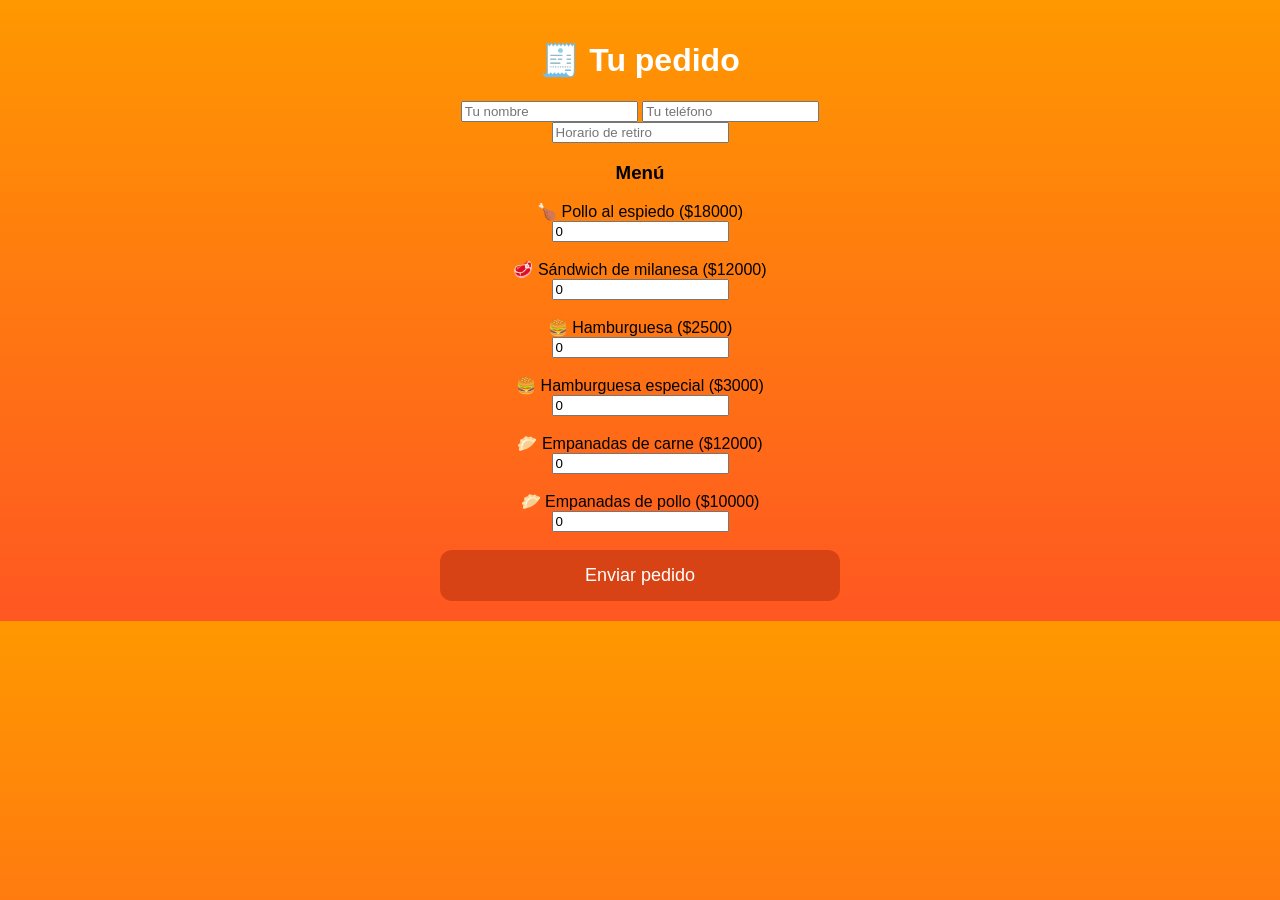
==== templates/pedido.html @ 0c69aeb6 "primera version" ====
<!DOCTYPE html>
<html lang="es">
<head>
    <meta charset="UTF-8">
    <meta name="viewport" content="width=device-width, initial-scale=1.0">
    <title>Hacer pedido</title>
    <link rel="stylesheet" href="/static/style.css">
</head>
<body>

<div class="container">
    <h1>🧾 Tu pedido</h1>

    <form action="/enviar" method="POST">

        <input type="text" name="nombre" placeholder="Tu nombre" required>
        <input type="text" name="telefono" placeholder="Tu teléfono" required>
        <input type="text" name="horario" placeholder="Horario de retiro" required>

        <h3>Menú</h3>

        🍗 Pollo al espiedo ($18000)<br>
        <input type="number" name="pollo" value="0" min="0"><br><br>

        🥩 Sándwich de milanesa ($12000)<br>
        <input type="number" name="milanesa" value="0" min="0"><br><br>

        🍔 Hamburguesa ($2500)<br>
        <input type="number" name="hamburguesa" value="0" min="0"><br><br>

        🍔 Hamburguesa especial ($3000)<br>
        <input type="number" name="hamburguesa_especial" value="0" min="0"><br><br>

        🥟 Empanadas de carne ($12000)<br>
        <input type="number" name="empanadas_carne" value="0" min="0"><br><br>

        🥟 Empanadas de pollo ($10000)<br>
        <input type="number" name="empanadas_pollo" value="0" min="0"><br><br>

        <button type="submit">Enviar pedido</button>
    </form>
</div>

</body>
</html>
---- static/style.css ----
body {
    margin: 0;
    font-family: Arial, sans-serif;
    background: linear-gradient(#ff9800, #ff5722);
}

.container {
    max-width: 400px;
    margin: auto;
    padding: 20px;
    text-align: center;
}

h1 {
    color: white;
    font-size: 32px;
}

.subtitulo {
    color: #ffe0b2;
}

.card {
    background: white;
    border-radius: 12px;
    padding: 15px;
    margin: 15px 0;
}

button {
    width: 100%;
    padding: 15px;
    font-size: 18px;
    background: #d84315;
    color: white;
    border: none;
    border-radius: 12px;
    cursor: pointer;
}

button:hover {
    background: #bf360c;
}
a.btn {
    display: block;
    text-decoration: none;
    background: #d84315;
    color: white;
    padding: 15px;
    border-radius: 12px;
    font-size: 18px;
    margin-top: 20px;
}

a.btn:hover {
    background: #bf360c;
}
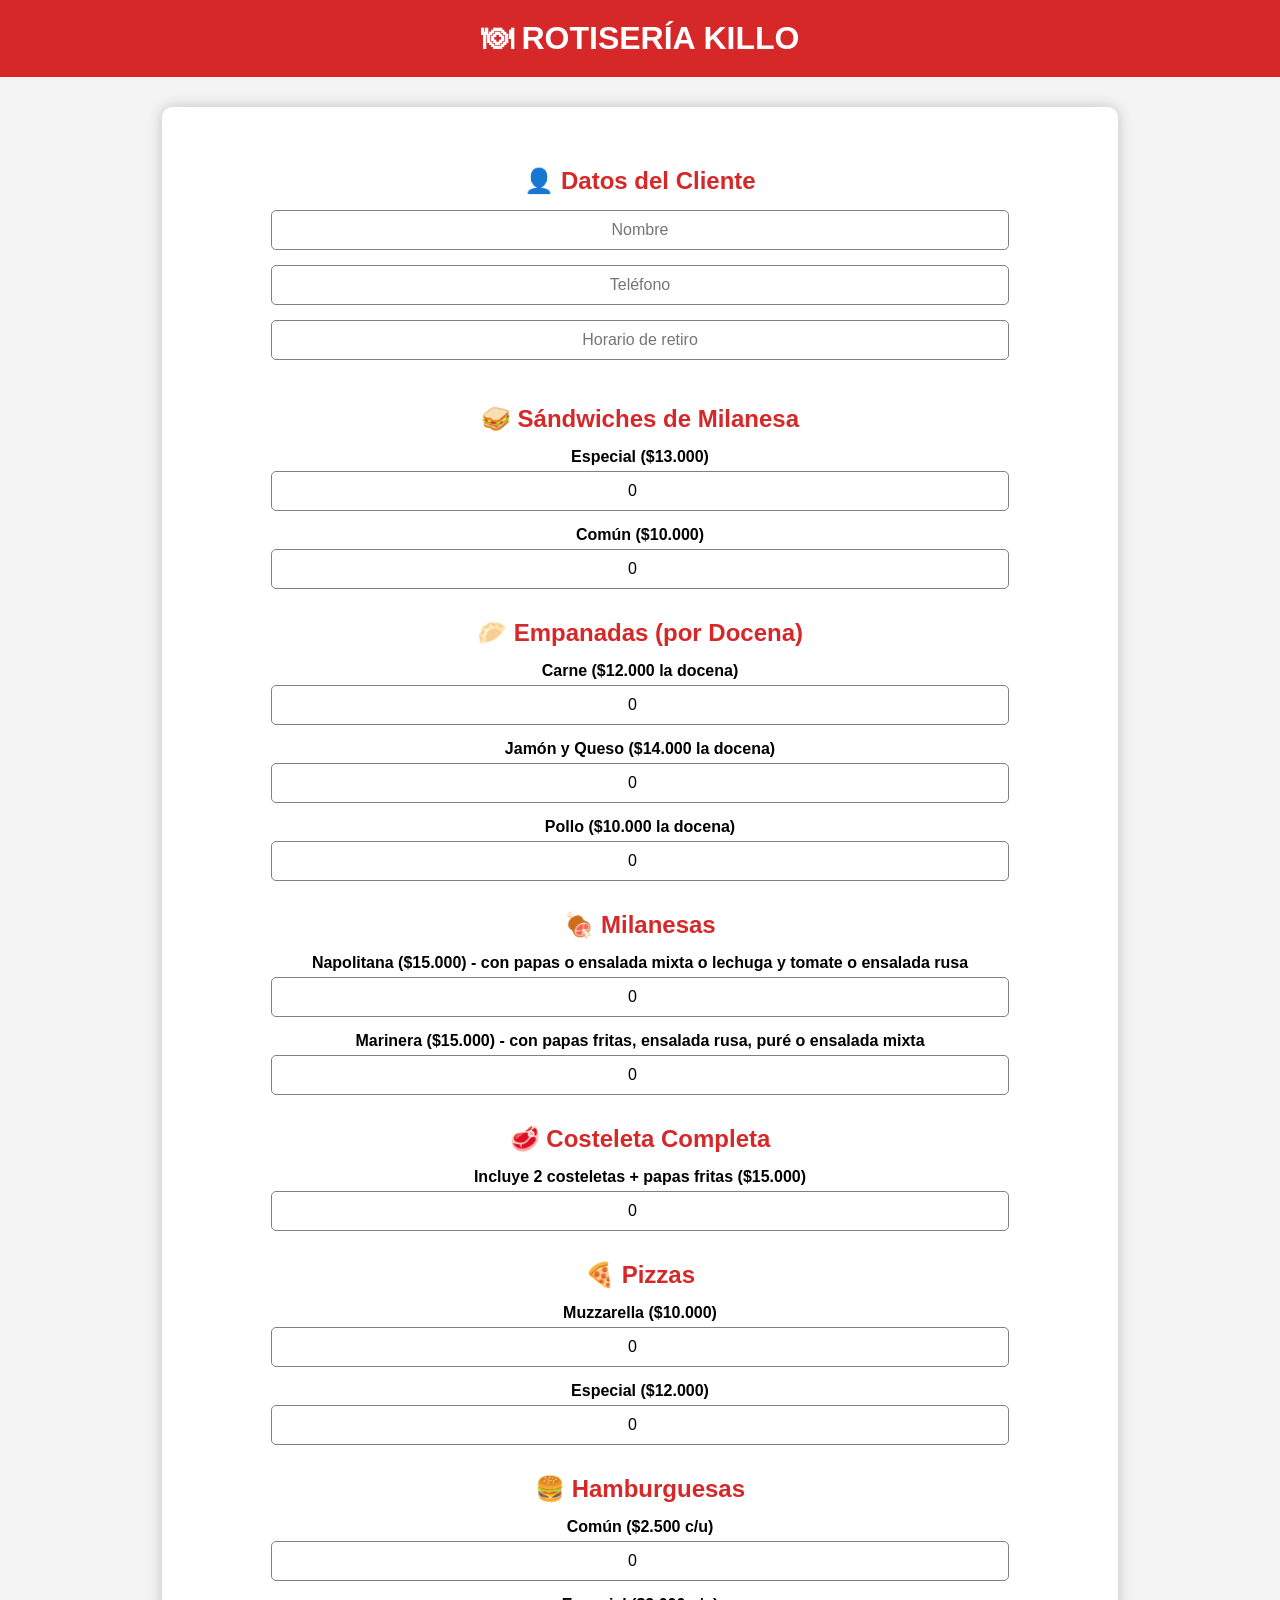
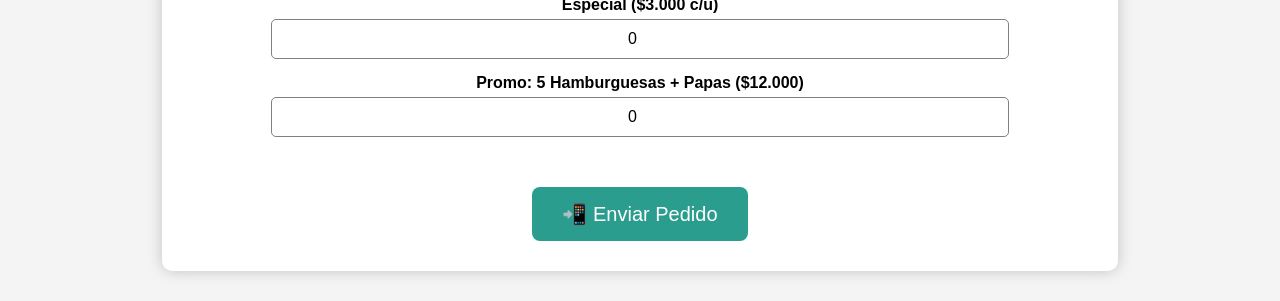
==== commit 7db5df41: "Actualizar proyecto con hamburguesas y promo" ====
--- a/templates/pedido.html
+++ b/templates/pedido.html
@@ -2,45 +2,92 @@
 <html lang="es">
 <head>
     <meta charset="UTF-8">
-    <meta name="viewport" content="width=device-width, initial-scale=1.0">
-    <title>Hacer pedido</title>
-    <link rel="stylesheet" href="/static/style.css">
+    <title>Pedido - Rotisería Killo</title>
+    <style>
+        body { font-family: Arial, sans-serif; background-color: #f4f4f4; text-align: center; margin:0; padding:0; }
+        h1 { background-color: #d62828; color: white; padding: 20px; margin:0; }
+        form { background-color: white; width: 70%; margin: 30px auto; padding: 30px; border-radius: 10px; box-shadow: 0 0 15px rgba(0,0,0,0.2); }
+        h2 { color: #d62828; margin-top: 30px; margin-bottom: 15px; }
+        label { display: block; margin: 8px 0 4px 0; font-weight: bold; }
+        input[type="number"], input[type="text"] { width: 80%; padding: 10px; font-size: 16px; margin-bottom: 15px; border-radius: 5px; border: 1px solid gray; text-align: center; }
+        button { background-color: #2a9d8f; color: white; font-size: 20px; padding: 15px 30px; border: none; border-radius: 8px; cursor: pointer; margin-top: 20px; }
+        button:hover { background-color: #21867a; }
+        .seccion { margin-bottom: 30px; }
+        .subinput { display: block; margin: 5px auto 15px auto; }
+    </style>
 </head>
 <body>
-
-<div class="container">
-    <h1>🧾 Tu pedido</h1>
+    <h1>🍽 ROTISERÍA KILLO</h1>
 
     <form action="/enviar" method="POST">
 
-        <input type="text" name="nombre" placeholder="Tu nombre" required>
-        <input type="text" name="telefono" placeholder="Tu teléfono" required>
-        <input type="text" name="horario" placeholder="Horario de retiro" required>
+        <div class="seccion">
+            <h2>👤 Datos del Cliente</h2>
+            <input type="text" name="nombre" placeholder="Nombre" required>
+            <input type="text" name="telefono" placeholder="Teléfono" required>
+            <input type="text" name="horario" placeholder="Horario de retiro" required>
+        </div>
 
-        <h3>Menú</h3>
+        <div class="seccion">
+            <h2>🥪 Sándwiches de Milanesa</h2>
+            <label>Especial ($13.000)</label>
+            <input class="subinput" type="number" name="sandwich_especial" value="0" min="0">
 
-        🍗 Pollo al espiedo ($18000)<br>
-        <input type="number" name="pollo" value="0" min="0"><br><br>
+            <label>Común ($10.000)</label>
+            <input class="subinput" type="number" name="sandwich_comun" value="0" min="0">
+        </div>
 
-        🥩 Sándwich de milanesa ($12000)<br>
-        <input type="number" name="milanesa" value="0" min="0"><br><br>
+        <div class="seccion">
+    <h2>🥟 Empanadas (por Docena)</h2>
 
-        🍔 Hamburguesa ($2500)<br>
-        <input type="number" name="hamburguesa" value="0" min="0"><br><br>
+    <label>Carne ($12.000 la docena)</label>
+    <input class="subinput" type="number" name="docena_carne" value="0" min="0">
 
-        🍔 Hamburguesa especial ($3000)<br>
-        <input type="number" name="hamburguesa_especial" value="0" min="0"><br><br>
+    <label>Jamón y Queso ($14.000 la docena)</label>
+    <input class="subinput" type="number" name="docena_jamon_queso" value="0" min="0">
 
-        🥟 Empanadas de carne ($12000)<br>
-        <input type="number" name="empanadas_carne" value="0" min="0"><br><br>
-
-        🥟 Empanadas de pollo ($10000)<br>
-        <input type="number" name="empanadas_pollo" value="0" min="0"><br><br>
-
-        <button type="submit">Enviar pedido</button>
-    </form>
+    <label>Pollo ($10.000 la docena)</label>
+    <input class="subinput" type="number" name="docena_pollo" value="0" min="0">
 </div>
 
+        <div class="seccion">
+            <h2>🍖 Milanesas</h2>
+            <label>Napolitana ($15.000) - con papas o ensalada mixta o lechuga y tomate o ensalada rusa</label>
+            <input class="subinput" type="number" name="milanesa_napolitana" value="0" min="0">
+
+            <label>Marinera ($15.000) - con papas fritas, ensalada rusa, puré o ensalada mixta</label>
+            <input class="subinput" type="number" name="milanesa_marinera" value="0" min="0">
+        </div>
+
+        <div class="seccion">
+            <h2>🥩 Costeleta Completa</h2>
+            <label>Incluye 2 costeletas + papas fritas ($15.000)</label>
+            <input class="subinput" type="number" name="costeleta_completa" value="0" min="0">
+        </div>
+
+        <div class="seccion">
+            <h2>🍕 Pizzas</h2>
+            <label>Muzzarella ($10.000)</label>
+            <input class="subinput" type="number" name="pizza_muzzarella" value="0" min="0">
+
+            <label>Especial ($12.000)</label>
+            <input class="subinput" type="number" name="pizza_especial" value="0" min="0">
+        </div>
+        <div class="seccion">
+    <h2>🍔 Hamburguesas</h2>
+
+    <label>Común ($2.500 c/u)</label>
+    <input class="subinput" type="number" name="hamburguesa_comun" value="0" min="0">
+
+    <label>Especial ($3.000 c/u)</label>
+    <input class="subinput" type="number" name="hamburguesa_especial" value="0" min="0">
+
+    <label>Promo: 5 Hamburguesas + Papas ($12.000)</label>
+    <input class="subinput" type="number" name="promo_5_hamburguesas" value="0" min="0">
+</div>
+
+
+        <button type="submit">📲 Enviar Pedido</button>
+    </form>
 </body>
 </html>
-
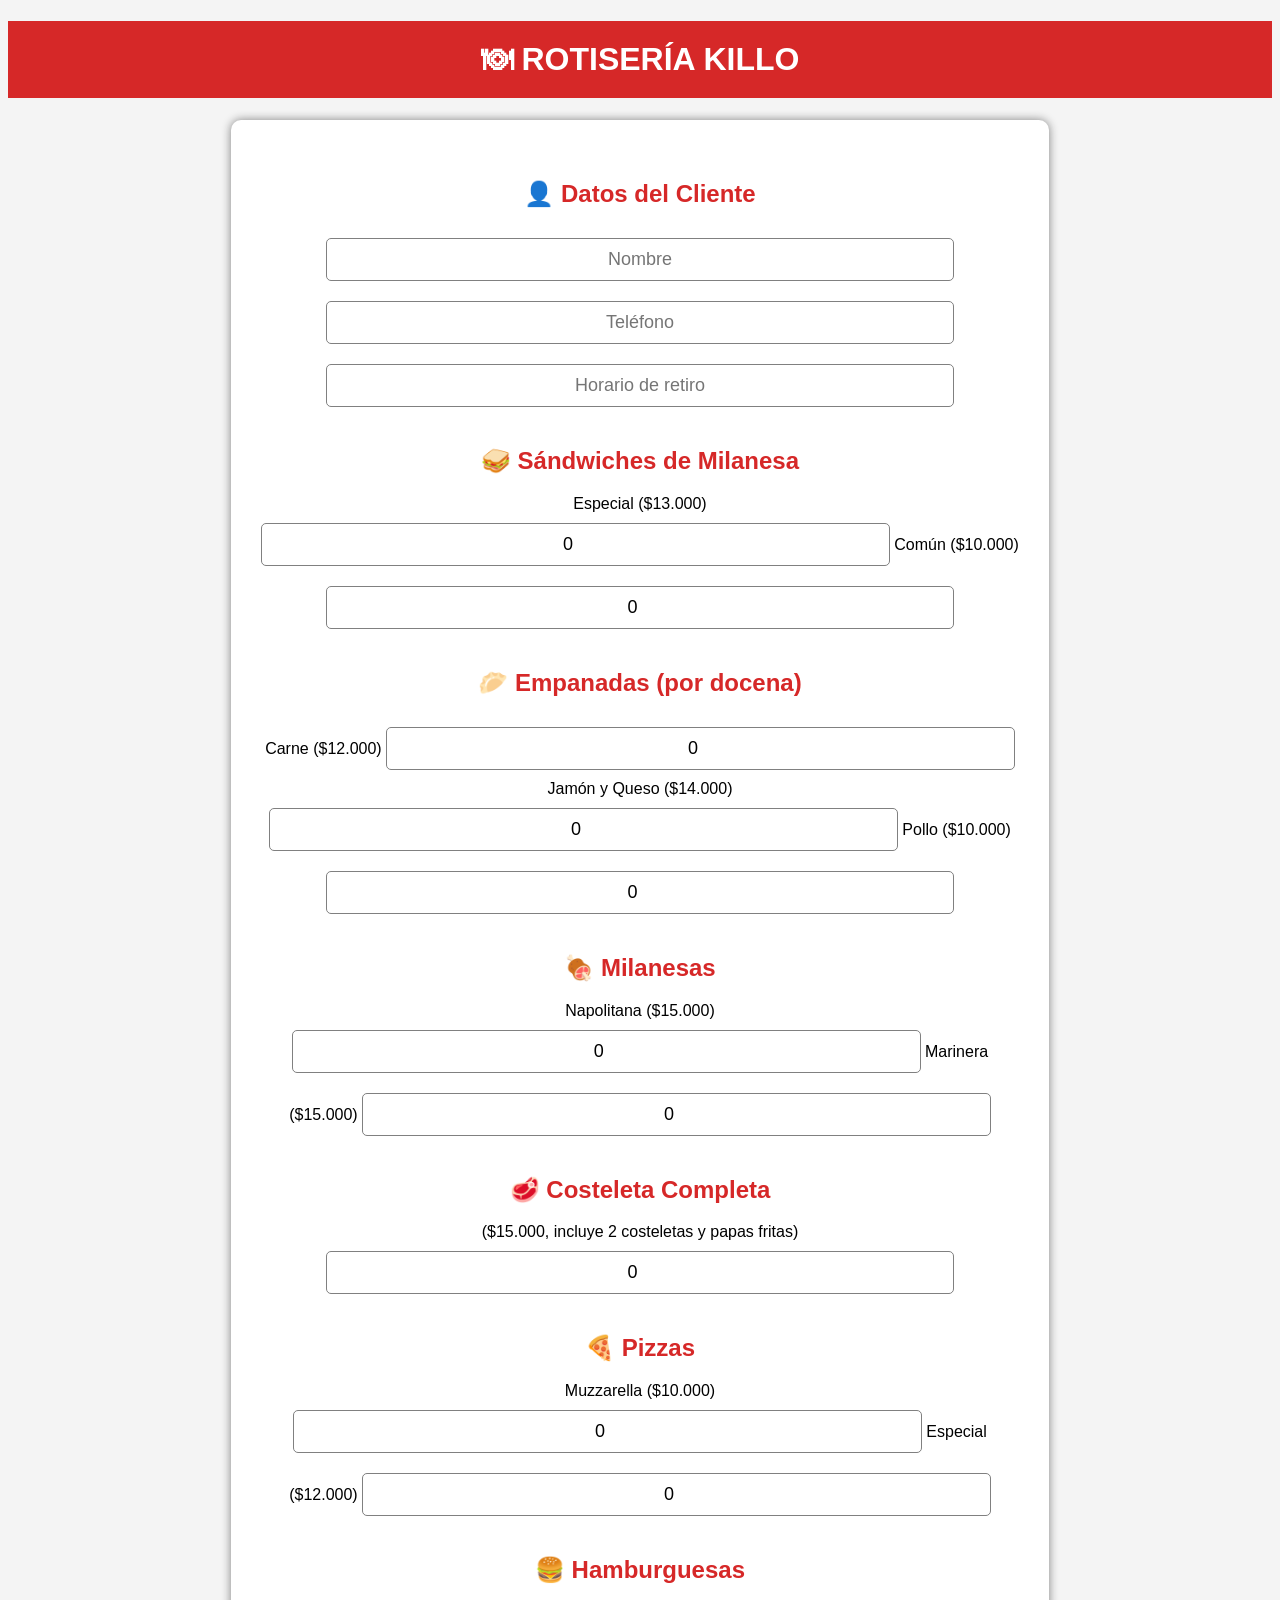
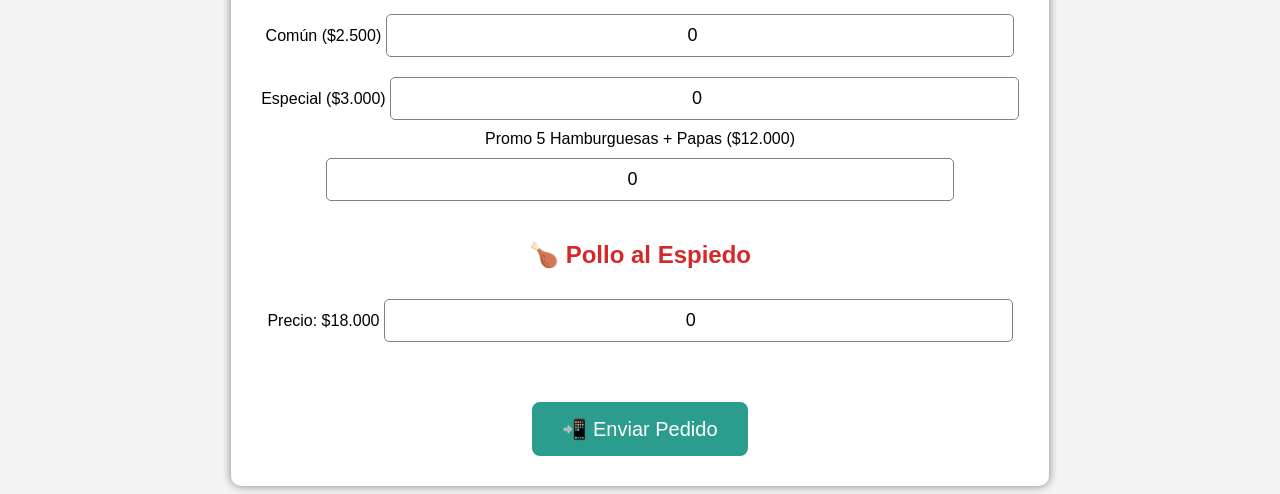
==== commit 7062a303: "Actualizar Rotisería Killo: Pollo al Espiedo, hamburguesas y promo" ====
--- a/templates/pedido.html
+++ b/templates/pedido.html
@@ -2,25 +2,74 @@
 <html lang="es">
 <head>
     <meta charset="UTF-8">
-    <title>Pedido - Rotisería Killo</title>
+    <title>Rotisería Killo</title>
+
     <style>
-        body { font-family: Arial, sans-serif; background-color: #f4f4f4; text-align: center; margin:0; padding:0; }
-        h1 { background-color: #d62828; color: white; padding: 20px; margin:0; }
-        form { background-color: white; width: 70%; margin: 30px auto; padding: 30px; border-radius: 10px; box-shadow: 0 0 15px rgba(0,0,0,0.2); }
-        h2 { color: #d62828; margin-top: 30px; margin-bottom: 15px; }
-        label { display: block; margin: 8px 0 4px 0; font-weight: bold; }
-        input[type="number"], input[type="text"] { width: 80%; padding: 10px; font-size: 16px; margin-bottom: 15px; border-radius: 5px; border: 1px solid gray; text-align: center; }
-        button { background-color: #2a9d8f; color: white; font-size: 20px; padding: 15px 30px; border: none; border-radius: 8px; cursor: pointer; margin-top: 20px; }
-        button:hover { background-color: #21867a; }
-        .seccion { margin-bottom: 30px; }
-        .subinput { display: block; margin: 5px auto 15px auto; }
+        body {
+            font-family: Arial, sans-serif;
+            background-color: #f4f4f4;
+            text-align: center;
+        }
+
+        h1 {
+            background-color: #d62828;
+            color: white;
+            padding: 20px;
+        }
+
+        form {
+            background: white;
+            width: 60%;
+            margin: auto;
+            padding: 30px;
+            border-radius: 10px;
+            box-shadow: 0px 0px 10px gray;
+        }
+
+        h2 {
+            color: #d62828;
+            margin-top: 30px;
+        }
+
+        input[type="number"],
+        input[type="text"] {
+            width: 80%;
+            padding: 10px;
+            font-size: 18px;
+            margin: 10px 0;
+            border-radius: 5px;
+            border: 1px solid gray;
+            text-align: center;
+        }
+
+        button {
+            background-color: #2a9d8f;
+            color: white;
+            font-size: 20px;
+            padding: 15px 30px;
+            border: none;
+            border-radius: 8px;
+            cursor: pointer;
+            margin-top: 20px;
+        }
+
+        button:hover {
+            background-color: #21867a;
+        }
+
+        .seccion {
+            margin-bottom: 30px;
+        }
     </style>
 </head>
+
 <body>
+
     <h1>🍽 ROTISERÍA KILLO</h1>
 
     <form action="/enviar" method="POST">
 
+        <!-- Datos del Cliente -->
         <div class="seccion">
             <h2>👤 Datos del Cliente</h2>
             <input type="text" name="nombre" placeholder="Nombre" required>
@@ -28,66 +77,72 @@
             <input type="text" name="horario" placeholder="Horario de retiro" required>
         </div>
 
+        <!-- Sándwiches -->
         <div class="seccion">
             <h2>🥪 Sándwiches de Milanesa</h2>
-            <label>Especial ($13.000)</label>
-            <input class="subinput" type="number" name="sandwich_especial" value="0" min="0">
-
-            <label>Común ($10.000)</label>
-            <input class="subinput" type="number" name="sandwich_comun" value="0" min="0">
+            Especial ($13.000)
+            <input type="number" name="sandwich_especial" value="0" min="0">
+            Común ($10.000)
+            <input type="number" name="sandwich_comun" value="0" min="0">
         </div>
 
+        <!-- Empanadas -->
         <div class="seccion">
-    <h2>🥟 Empanadas (por Docena)</h2>
+            <h2>🥟 Empanadas (por docena)</h2>
+            Carne ($12.000)
+            <input type="number" name="docena_carne" value="0" min="0">
+            Jamón y Queso ($14.000)
+            <input type="number" name="docena_jamon_queso" value="0" min="0">
+            Pollo ($10.000)
+            <input type="number" name="docena_pollo" value="0" min="0">
+        </div>
 
-    <label>Carne ($12.000 la docena)</label>
-    <input class="subinput" type="number" name="docena_carne" value="0" min="0">
-
-    <label>Jamón y Queso ($14.000 la docena)</label>
-    <input class="subinput" type="number" name="docena_jamon_queso" value="0" min="0">
-
-    <label>Pollo ($10.000 la docena)</label>
-    <input class="subinput" type="number" name="docena_pollo" value="0" min="0">
-</div>
-
+        <!-- Milanesas -->
         <div class="seccion">
             <h2>🍖 Milanesas</h2>
-            <label>Napolitana ($15.000) - con papas o ensalada mixta o lechuga y tomate o ensalada rusa</label>
-            <input class="subinput" type="number" name="milanesa_napolitana" value="0" min="0">
-
-            <label>Marinera ($15.000) - con papas fritas, ensalada rusa, puré o ensalada mixta</label>
-            <input class="subinput" type="number" name="milanesa_marinera" value="0" min="0">
+            Napolitana ($15.000)
+            <input type="number" name="milanesa_napolitana" value="0" min="0">
+            Marinera ($15.000)
+            <input type="number" name="milanesa_marinera" value="0" min="0">
         </div>
 
+        <!-- Costeleta -->
         <div class="seccion">
             <h2>🥩 Costeleta Completa</h2>
-            <label>Incluye 2 costeletas + papas fritas ($15.000)</label>
-            <input class="subinput" type="number" name="costeleta_completa" value="0" min="0">
+            ($15.000, incluye 2 costeletas y papas fritas)
+            <input type="number" name="costeleta_completa" value="0" min="0">
         </div>
 
+        <!-- Pizzas -->
         <div class="seccion">
             <h2>🍕 Pizzas</h2>
-            <label>Muzzarella ($10.000)</label>
-            <input class="subinput" type="number" name="pizza_muzzarella" value="0" min="0">
+            Muzzarella ($10.000)
+            <input type="number" name="pizza_muzzarella" value="0" min="0">
+            Especial ($12.000)
+            <input type="number" name="pizza_especial" value="0" min="0">
+        </div>
 
-            <label>Especial ($12.000)</label>
-            <input class="subinput" type="number" name="pizza_especial" value="0" min="0">
+        <!-- Hamburguesas -->
+        <div class="seccion">
+            <h2>🍔 Hamburguesas</h2>
+            Común ($2.500)
+            <input type="number" name="hamburguesa_comun" value="0" min="0">
+            Especial ($3.000)
+            <input type="number" name="hamburguesa_especial" value="0" min="0">
+            Promo 5 Hamburguesas + Papas ($12.000)
+            <input type="number" name="promo_5_hamburguesas" value="0" min="0">
         </div>
+
+        <!-- Pollo al Espiedo -->
         <div class="seccion">
-    <h2>🍔 Hamburguesas</h2>
-
-    <label>Común ($2.500 c/u)</label>
-    <input class="subinput" type="number" name="hamburguesa_comun" value="0" min="0">
-
-    <label>Especial ($3.000 c/u)</label>
-    <input class="subinput" type="number" name="hamburguesa_especial" value="0" min="0">
-
-    <label>Promo: 5 Hamburguesas + Papas ($12.000)</label>
-    <input class="subinput" type="number" name="promo_5_hamburguesas" value="0" min="0">
-</div>
-
+            <h2>🍗 Pollo al Espiedo</h2>
+            Precio: $18.000
+            <input type="number" name="pollo_espiedo" value="0" min="0">
+        </div>
 
         <button type="submit">📲 Enviar Pedido</button>
+
     </form>
+
 </body>
 </html>
